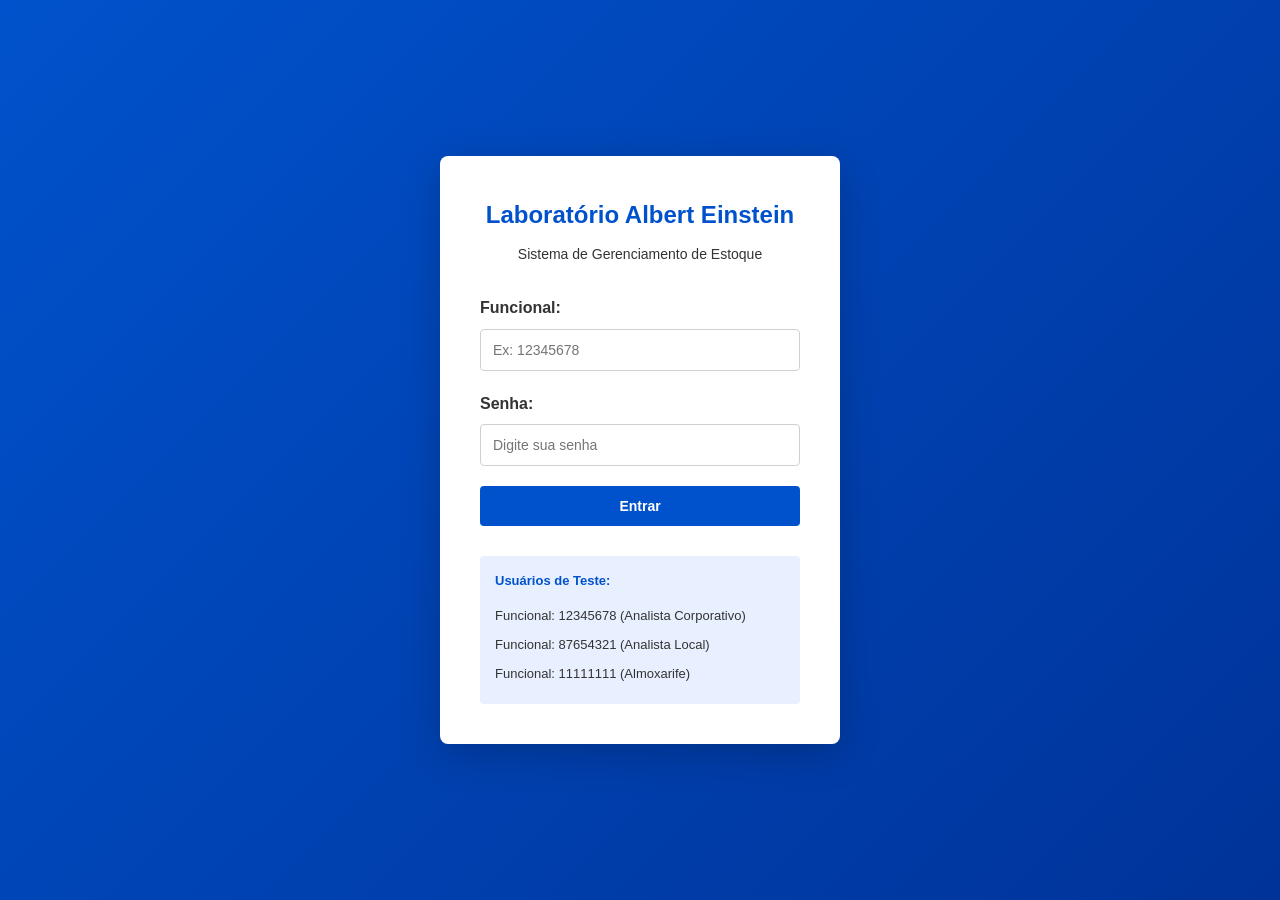
==== src/main/resources/static/dashboard.html @ fdfb84fc "Primeira versão: seçcao de Almoxarife completa" ====
<!DOCTYPE html>
<html lang="pt-BR">
<head>
    <meta charset="UTF-8">
    <meta name="viewport" content="width=device-width, initial-scale=1.0">
    <title>Dashboard - Laboratório Albert Einstein</title>
    <link rel="stylesheet" href="css/style.css">
</head>
<body>
    <div class="container">
        <!-- Header -->
        <header class="header">
            <div class="header-content">
                <h1>Laboratório MindSync</h1>
                <div class="user-info">
                    <span id="user-name">Usuário</span>
                    <span id="user-role">Cargo</span>
                    <button id="btnLogout" class="btn btn-small">Sair</button>
                </div>
            </div>
        </header>

        <!-- Sidebar Navigation -->
        <nav class="sidebar">
            <div class="nav-section">
                <h3>Menu Principal</h3>
                <ul>
                    <li><a href="dashboard.html" class="active">Dashboard</a></li>
                </ul>
            </div>

            <!-- Menu para Almoxarife -->
            <div class="nav-section" id="menu-almoxarife" style="display: none;">
                <h3>Gerenciamento de Insumos</h3>
                <ul>
                    <li><a href="insumos/form.html">Adicionar Insumo</a></li>
                    <li><a href="insumos/listar.html">Listar Insumos</a></li>
                    <li><a href="insumos/retirar.html">Retirar um Insumo</a>"
                </ul>
            </div>

            <!-- Menu para Analista Local -->
            <div class="nav-section" id="menu-analista-local" style="display: none;">
                <h3>Gerenciamento de Estoque</h3>
                <ul>
                    <li><a href="estoque/listar.html">Visualizar Estoque</a></li>
                    <li><a href="movimentacoes/nova.html">Registrar Movimentação</a></li>
                </ul>
                
                <h3>Pedidos</h3>
                <ul>
                    <li><a href="pedidos/novo.html">Novo Pedido</a></li>
                    <li><a href="pedidos/listar.html">Meus Pedidos</a></li>
                </ul>
            </div>

            <!-- Menu para Analista Corporativo -->
            <div class="nav-section" id="menu-corporativo" style="display: none;">
                <h3>Relatórios</h3>
                <ul>
                    <li><a href="relatorios/estoque.html">Estoque Geral</a></li>
                    <li><a href="relatorios/pedidos.html">Pedidos</a></li>
                    <li><a href="relatorios/movimentacoes.html">Movimentações</a></li>
                </ul>
            </div>
        </nav>

        <!-- Main Content -->
        <main class="main-content">
            <div id="alertContainer"></div>
            <div class="dashboard-grid" id="dashboardContent">
                <!-- Conteúdo será carregado aqui -->
            </div>
        </main>
    </div>

    <script type="module" src="js/modules/auth-service.js"></script>
    <script type="module" src="js/modules/ui-service.js"></script>
    <script type="module" src="js/modules/api-service.js"></script>
    <script type="module" src="js/dashboard.js"></script>
    <script type="module" src="js/app.js"></script>
</body>
</html>
---- src/main/resources/static/css/style.css ----
* {
  margin: 0;
  padding: 0;
  box-sizing: border-box;
}

:root {
  --primary-blue: #0052cc;
  --primary-dark: #003399;
  --light-blue: #e8f0ff;
  --white: #ffffff;
  --gray-light: #f5f5f5;
  --gray-medium: #d0d0d0;
  --gray-dark: #333333;
  --success: #28a745;
  --warning: #ffc107;
  --danger: #dc3545;
  --border-radius: 8px;
  --box-shadow: 0 2px 8px rgba(0, 0, 0, 0.1);
}

body {
  font-family: -apple-system, BlinkMacSystemFont, "Segoe UI", Roboto, "Helvetica Neue", Arial, sans-serif;
  background-color: var(--gray-light);
  color: var(--gray-dark);
  line-height: 1.6;
}

/* ===== LOGIN PAGE ===== */
.login-container {
  display: flex;
  justify-content: center;
  align-items: center;
  min-height: 100vh;
  background: linear-gradient(135deg, var(--primary-blue) 0%, var(--primary-dark) 100%);
}

.login-box {
  background: var(--white);
  padding: 40px;
  border-radius: var(--border-radius);
  box-shadow: 0 10px 40px rgba(0, 0, 0, 0.2);
  width: 100%;
  max-width: 400px;
}

.logo {
  text-align: center;
  margin-bottom: 30px;
}

.logo h1 {
  color: var(--primary-blue);
  font-size: 24px;
  margin-bottom: 8px;
}

.logo p {
  color: var(--gray-dark);
  font-size: 14px;
}

.login-form {
  margin-bottom: 30px;
}

.form-group {
  margin-bottom: 20px;
}

#motivoConsumoSelect {
  margin-bottom: 150px;
}

.secao-de-consumo-header {
  margin-bottom: 20px;
}

.form-group label {
  display: block;
  margin-bottom: 8px;
  font-weight: 600;
  color: var(--gray-dark);
}

.form-group input {
  width: 100%;
  padding: 12px;
  border: 1px solid var(--gray-medium);
  border-radius: 4px;
  font-size: 14px;
  transition: border-color 0.3s;
}

.form-group input:focus {
  outline: none;
  border-color: var(--primary-blue);
  box-shadow: 0 0 0 3px var(--light-blue);
}

.login-info {
  background: var(--light-blue);
  padding: 15px;
  border-radius: 4px;
  font-size: 13px;
}

.login-info p {
  font-weight: 600;
  margin-bottom: 10px;
  color: var(--primary-blue);
}

.login-info ul {
  list-style: none;
  padding-left: 0;
}

.login-info li {
  padding: 4px 0;
  color: var(--gray-dark);
}

/* ===== BUTTONS ===== */
.btn {
  padding: 12px 24px;
  border: none;
  border-radius: 4px;
  font-size: 14px;
  font-weight: 600;
  cursor: pointer;
  transition: all 0.3s;
  text-decoration: none;
  display: inline-block;
  text-align: center;
}

.btn-primary {
  background-color: var(--primary-blue);
  color: var(--white);
  width: 100%;
}

.btn-primary:hover {
  background-color: var(--primary-dark);
  box-shadow: var(--box-shadow);
}

.btn-secondary {
  background-color: var(--gray-medium);
  color: var(--gray-dark);
}

.btn-secondary:hover {
  background-color: #b0b0b0;
}

.btn-success {
  background-color: var(--success);
  color: var(--white);
}

.btn-success:hover {
  background-color: #218838;
}

.btn-danger {
  background-color: var(--danger);
  color: var(--white);
}

.btn-danger:hover {
  background-color: #c82333;
}

.btn-small {
  padding: 8px 16px;
  font-size: 12px;
}

/* ===== DASHBOARD LAYOUT ===== */
.container {
  display: flex;
  min-height: 100vh;
}

.header {
  position: fixed;
  top: 0;
  left: 0;
  right: 0;
  background: var(--white);
  border-bottom: 2px solid var(--primary-blue);
  z-index: 100;
  box-shadow: var(--box-shadow);
}

.header-content {
  display: flex;
  justify-content: space-between;
  align-items: center;
  padding: 15px 30px;
  max-width: 1400px;
  margin: 0 auto;
  width: 100%;
}

.header h1 {
  color: var(--primary-blue);
  font-size: 20px;
}

.user-info {
  display: flex;
  align-items: center;
  gap: 20px;
  font-size: 14px;
}

.user-info span {
  color: var(--gray-dark);
}

.user-info span:first-child {
  font-weight: 600;
}

/* ===== SIDEBAR ===== */
.sidebar {
  position: fixed;
  left: 0;
  top: 70px;
  width: 250px;
  height: calc(100vh - 70px);
  background: var(--white);
  border-right: 1px solid var(--gray-medium);
  overflow-y: auto;
  padding: 20px 0;
}

.nav-section {
  margin-bottom: 30px;
}

.nav-section h3 {
  padding: 0 20px;
  font-size: 12px;
  font-weight: 700;
  text-transform: uppercase;
  color: var(--gray-dark);
  margin-bottom: 10px;
}

.nav-section ul {
  list-style: none;
}

.nav-section a {
  display: block;
  padding: 12px 20px;
  color: var(--gray-dark);
  text-decoration: none;
  transition: all 0.3s;
  border-left: 3px solid transparent;
}

.nav-section a:hover,
.nav-section a.active {
  background-color: var(--light-blue);
  color: var(--primary-blue);
  border-left-color: var(--primary-blue);
}

/* ===== MAIN CONTENT ===== */
.main-content {
  margin-left: 250px;
  margin-top: 70px;
  padding: 30px;
  flex: 1;
}

.dashboard-grid {
  display: grid;
  grid-template-columns: repeat(auto-fit, minmax(300px, 1fr));
  gap: 20px;
}

/* ===== CARDS ===== */
.card {
  background: var(--white);
  padding: 20px;
  border-radius: var(--border-radius);
  box-shadow: var(--box-shadow);
  border-top: 4px solid var(--primary-blue);
}

.card h2 {
  color: var(--primary-blue);
  margin-bottom: 10px;
  font-size: 18px;
}

.card h3 {
  color: var(--gray-dark);
  margin-bottom: 15px;
  font-size: 14px;
}

.stat-card {
  text-align: center;
  border-top: none;
}

.stat-number {
  font-size: 32px;
  font-weight: 700;
  color: var(--primary-blue);
  margin: 10px 0;
}

.stat-number.alert {
  color: var(--danger);
}

/* ===== FORMS ===== */
.form-container {
  background: var(--white);
  padding: 30px;
  border-radius: var(--border-radius);
  box-shadow: var(--box-shadow);
  max-width: 600px;
}

.form-container h2 {
  color: var(--primary-blue);
  margin-bottom: 20px;
}

.form-group {
  margin-bottom: 20px;
}

.form-group label {
  display: block;
  margin-bottom: 8px;
  font-weight: 600;
  color: var(--gray-dark);
}

.form-group input,
.form-group select,
.form-group textarea {
  width: 100%;
  padding: 12px;
  border: 1px solid var(--gray-medium);
  border-radius: 4px;
  font-size: 14px;
  font-family: inherit;
}

.form-group input:focus,
.form-group select:focus,
.form-group textarea:focus {
  outline: none;
  border-color: var(--primary-blue);
  box-shadow: 0 0 0 3px var(--light-blue);
}

.form-group textarea {
  resize: vertical;
  min-height: 100px;
}

.form-row {
  display: grid;
  grid-template-columns: 1fr 1fr;
  gap: 20px;
}

.form-actions {
  display: flex;
  gap: 10px;
  margin-top: 30px;
}

.form-actions .btn {
  flex: 1;
}

/* ===== TABLES ===== */
.table-container {
  background: var(--white);
  padding: 20px;
  border-radius: var(--border-radius);
  box-shadow: var(--box-shadow);
  overflow-x: auto;
}

table {
  width: 100%;
  border-collapse: collapse;
}

thead {
  background-color: var(--light-blue);
}

th {
  padding: 15px;
  text-align: left;
  font-weight: 600;
  color: var(--primary-blue);
  border-bottom: 2px solid var(--primary-blue);
}

td {
  padding: 12px 15px;
  border-bottom: 1px solid var(--gray-medium);
}

.linha-insumos {
  text-align: center;
  padding: 30px;
}

tbody tr:hover {
  background-color: var(--gray-light);
}

.action-buttons {
  display: flex;
  gap: 8px;
}

.action-buttons .btn {
  padding: 6px 12px;
  font-size: 12px;
}

/* ===== ALERTS ===== */
.alert {
  padding: 15px;
  border-radius: 4px;
  margin-bottom: 20px;
  border-left: 4px solid;
}

.alert-success {
  background-color: #d4edda;
  color: #155724;
  border-left-color: var(--success);
}

.alert-warning {
  background-color: #fff3cd;
  color: #856404;
  border-left-color: var(--warning);
}

.alert-danger {
  background-color: #f8d7da;
  color: #721c24;
  border-left-color: var(--danger);
}

.alert-info {
  background-color: var(--light-blue);
  color: var(--primary-blue);
  border-left-color: var(--primary-blue);
}

/* ===== RESPONSIVE ===== */
@media (max-width: 768px) {
  .sidebar {
    width: 200px;
  }

  .main-content {
    margin-left: 200px;
    padding: 20px;
  }

  .form-row {
    grid-template-columns: 1fr;
  }

  .dashboard-grid {
    grid-template-columns: 1fr;
  }

  .header-content {
    flex-direction: column;
    gap: 10px;
    padding: 10px 20px;
  }

  .user-info {
    width: 100%;
    justify-content: space-between;
  }
}

@media (max-width: 600px) {
  .sidebar {
    width: 150px;
  }

  .main-content {
    margin-left: 150px;
  }

  .login-box {
    padding: 20px;
  }

  .header h1 {
    font-size: 16px;
  }
}
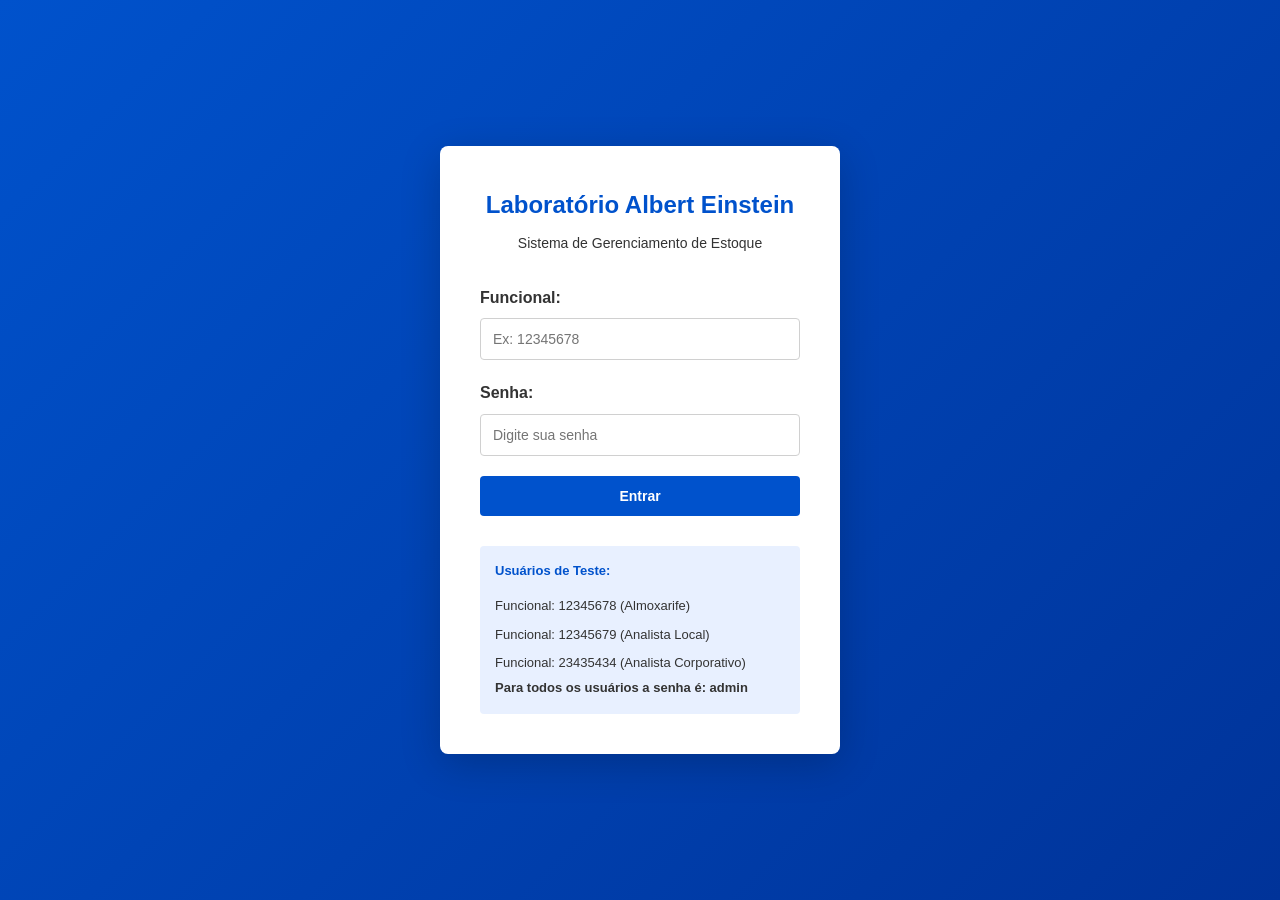
==== commit 7c73b7fc: "Finalizando funcionalidades do Analista Local" ====
--- a/src/main/resources/static/dashboard.html
+++ b/src/main/resources/static/dashboard.html
@@ -22,47 +22,7 @@
 
         <!-- Sidebar Navigation -->
         <nav class="sidebar">
-            <div class="nav-section">
-                <h3>Menu Principal</h3>
-                <ul>
-                    <li><a href="dashboard.html" class="active">Dashboard</a></li>
-                </ul>
-            </div>
-
-            <!-- Menu para Almoxarife -->
-            <div class="nav-section" id="menu-almoxarife" style="display: none;">
-                <h3>Gerenciamento de Insumos</h3>
-                <ul>
-                    <li><a href="insumos/form.html">Adicionar Insumo</a></li>
-                    <li><a href="insumos/listar.html">Listar Insumos</a></li>
-                    <li><a href="insumos/retirar.html">Retirar um Insumo</a>"
-                </ul>
-            </div>
-
-            <!-- Menu para Analista Local -->
-            <div class="nav-section" id="menu-analista-local" style="display: none;">
-                <h3>Gerenciamento de Estoque</h3>
-                <ul>
-                    <li><a href="estoque/listar.html">Visualizar Estoque</a></li>
-                    <li><a href="movimentacoes/nova.html">Registrar Movimentação</a></li>
-                </ul>
-                
-                <h3>Pedidos</h3>
-                <ul>
-                    <li><a href="pedidos/novo.html">Novo Pedido</a></li>
-                    <li><a href="pedidos/listar.html">Meus Pedidos</a></li>
-                </ul>
-            </div>
-
-            <!-- Menu para Analista Corporativo -->
-            <div class="nav-section" id="menu-corporativo" style="display: none;">
-                <h3>Relatórios</h3>
-                <ul>
-                    <li><a href="relatorios/estoque.html">Estoque Geral</a></li>
-                    <li><a href="relatorios/pedidos.html">Pedidos</a></li>
-                    <li><a href="relatorios/movimentacoes.html">Movimentações</a></li>
-                </ul>
-            </div>
+            
         </nav>
 
         <!-- Main Content -->
@@ -73,11 +33,11 @@
             </div>
         </main>
     </div>
-
+    
+    <script type="module" src="js/app.js"></script>
     <script type="module" src="js/modules/auth-service.js"></script>
     <script type="module" src="js/modules/ui-service.js"></script>
     <script type="module" src="js/modules/api-service.js"></script>
     <script type="module" src="js/dashboard.js"></script>
-    <script type="module" src="js/app.js"></script>
 </body>
 </html>
--- a/src/main/resources/static/css/style.css
+++ b/src/main/resources/static/css/style.css
@@ -469,6 +469,30 @@
   border-left-color: var(--primary-blue);
 }
 
+/* ANALISTA LOCAL */
+.badge {
+    display: inline-block;
+    padding: 6px 12px;
+    border-radius: 20px;
+    font-size: 12px;
+    font-weight: 600;
+}
+.badge-success {
+    background-color: #D4EDDA;
+    color: #155724;
+}
+.badge-warning {
+    background-color: #FFF3CD;
+    color: #856404;
+}
+.badge-danger {
+    background-color: #F8D7DA;
+    color: #721C24;
+}
+#pedidos-text {
+    margin-top: 15px;
+}
+
 /* ===== RESPONSIVE ===== */
 @media (max-width: 768px) {
   .sidebar {
